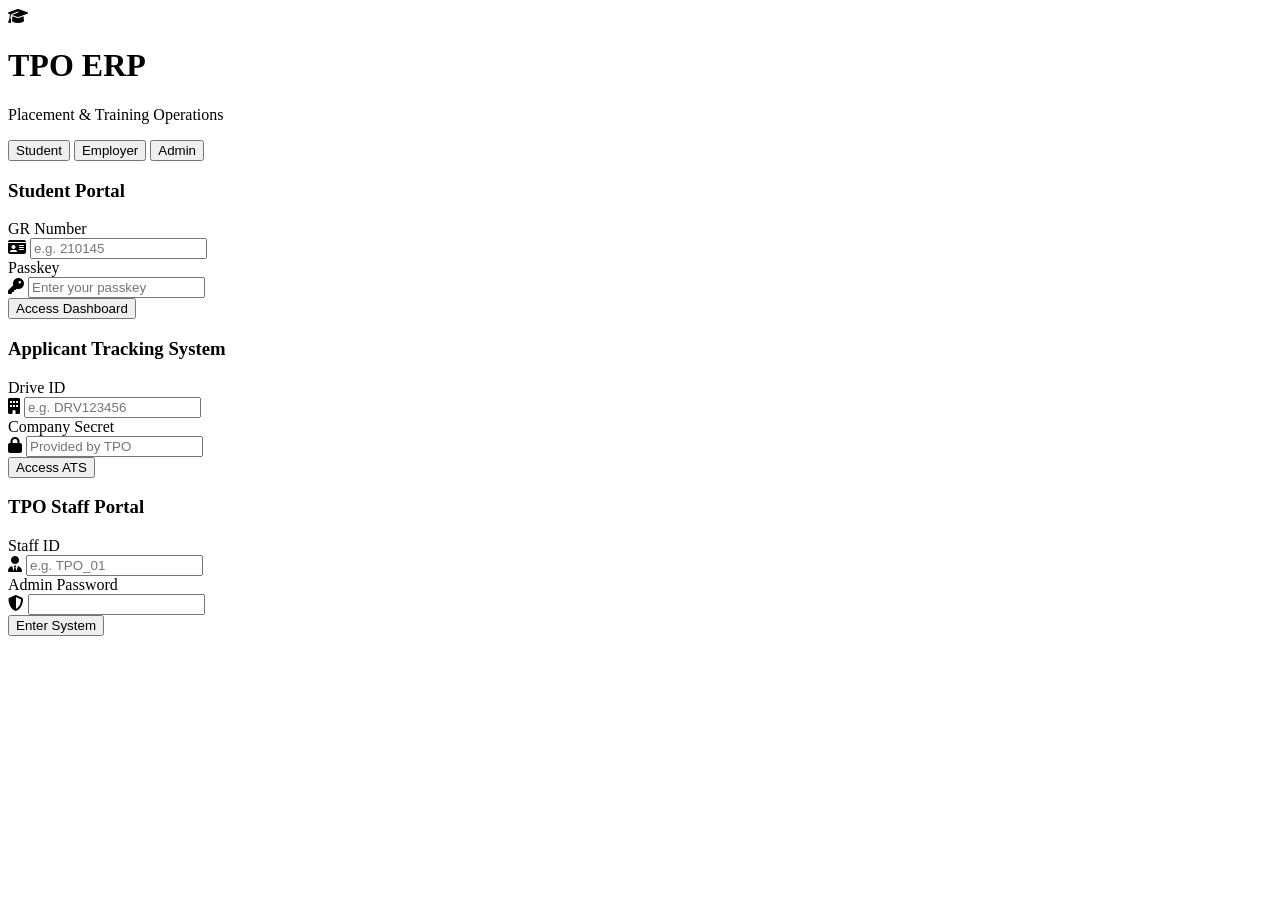
==== index.html @ 27590990 "Create index.html" ====
<!DOCTYPE html>
<html lang="en">
<head>
    <meta charset="UTF-8">
    <meta name="viewport" content="width=device-width, initial-scale=1.0">
    <title>TPO ERP - Secure Login</title>
    <!-- Link to the shared global CSS -->
    <link rel="stylesheet" href="shared/css/components.css">
    <link rel="stylesheet" href="shared/css/login.css">
    <link rel="stylesheet" href="https://cdnjs.cloudflare.com/ajax/libs/font-awesome/6.4.0/css/all.min.css">
</head>
<body class="login-bg">

    <div class="login-wrapper">
        <div class="login-brand">
            <i class="fas fa-graduation-cap"></i>
            <h1>TPO ERP</h1>
            <p>Placement & Training Operations</p>
        </div>

        <div class="login-card">
            <!-- Universal Tab Selector -->
            <div class="login-tabs">
                <button class="tab-btn active" data-target="studentForm">Student</button>
                <button class="tab-btn" data-target="employerForm">Employer</button>
                <button class="tab-btn" data-target="adminForm">Admin</button>
            </div>

            <div class="form-container">
                <!-- 1. Student Form -->
                <form id="studentForm" class="auth-form active">
                    <h3>Student Portal</h3>
                    <div class="form-group mb-3">
                        <label>GR Number</label>
                        <div class="input-icon">
                            <i class="fas fa-id-card"></i>
                            <input type="text" id="stuGr" class="form-control" placeholder="e.g. 210145" required>
                        </div>
                    </div>
                    <div class="form-group mb-3">
                        <label>Passkey</label>
                        <div class="input-icon">
                            <i class="fas fa-key"></i>
                            <input type="password" id="stuPass" class="form-control" placeholder="Enter your passkey" required>
                        </div>
                    </div>
                    <button type="submit" class="btn btn-primary w-100">Access Dashboard</button>
                </form>

                <!-- 2. Employer Form (Hidden initially) -->
                <form id="employerForm" class="auth-form">
                    <h3>Applicant Tracking System</h3>
                    <div class="form-group mb-3">
                        <label>Drive ID</label>
                        <div class="input-icon">
                            <i class="fas fa-building"></i>
                            <input type="text" id="empDrive" class="form-control" placeholder="e.g. DRV123456" required>
                        </div>
                    </div>
                    <div class="form-group mb-3">
                        <label>Company Secret</label>
                        <div class="input-icon">
                            <i class="fas fa-lock"></i>
                            <input type="password" id="empSecret" class="form-control" placeholder="Provided by TPO" required>
                        </div>
                    </div>
                    <button type="submit" class="btn btn-primary w-100">Access ATS</button>
                </form>

                <!-- 3. Admin Form (Hidden initially) -->
                <form id="adminForm" class="auth-form">
                    <h3>TPO Staff Portal</h3>
                    <div class="form-group mb-3">
                        <label>Staff ID</label>
                        <div class="input-icon">
                            <i class="fas fa-user-tie"></i>
                            <input type="text" id="adminId" class="form-control" placeholder="e.g. TPO_01" required>
                        </div>
                    </div>
                    <div class="form-group mb-3">
                        <label>Admin Password</label>
                        <div class="input-icon">
                            <i class="fas fa-shield-alt"></i>
                            <input type="password" id="adminPass" class="form-control" required>
                        </div>
                    </div>
                    <button type="submit" class="btn btn-primary w-100">Enter System</button>
                </form>
            </div>
        </div>
    </div>

    <!-- Unified Shared Scripts -->
    <script src="shared/js/api.js"></script>
    <script src="shared/js/auth.js"></script>
</body>
</html>
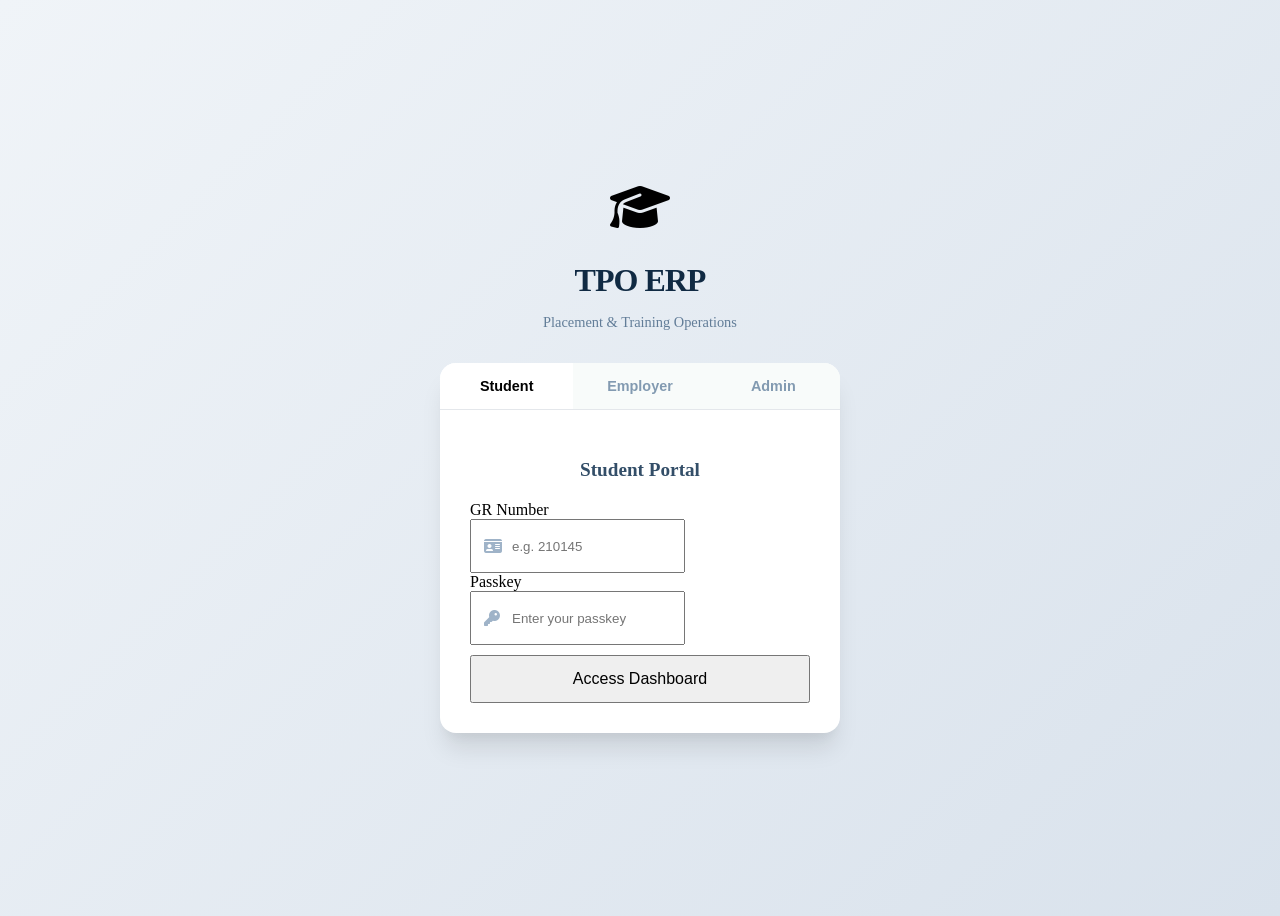
==== commit 546b84ed: "Update index.html" ====
--- a/index.html
+++ b/index.html
@@ -4,13 +4,11 @@
     <meta charset="UTF-8">
     <meta name="viewport" content="width=device-width, initial-scale=1.0">
     <title>TPO ERP - Secure Login</title>
-    <!-- Link to the shared global CSS -->
     <link rel="stylesheet" href="shared/css/components.css">
     <link rel="stylesheet" href="shared/css/login.css">
     <link rel="stylesheet" href="https://cdnjs.cloudflare.com/ajax/libs/font-awesome/6.4.0/css/all.min.css">
 </head>
 <body class="login-bg">
-
     <div class="login-wrapper">
         <div class="login-brand">
             <i class="fas fa-graduation-cap"></i>
@@ -19,7 +17,6 @@
         </div>
 
         <div class="login-card">
-            <!-- Universal Tab Selector -->
             <div class="login-tabs">
                 <button class="tab-btn active" data-target="studentForm">Student</button>
                 <button class="tab-btn" data-target="employerForm">Employer</button>
@@ -27,7 +24,7 @@
             </div>
 
             <div class="form-container">
-                <!-- 1. Student Form -->
+                <!-- Student Form -->
                 <form id="studentForm" class="auth-form active">
                     <h3>Student Portal</h3>
                     <div class="form-group mb-3">
@@ -47,7 +44,7 @@
                     <button type="submit" class="btn btn-primary w-100">Access Dashboard</button>
                 </form>
 
-                <!-- 2. Employer Form (Hidden initially) -->
+                <!-- Employer Form -->
                 <form id="employerForm" class="auth-form">
                     <h3>Applicant Tracking System</h3>
                     <div class="form-group mb-3">
@@ -67,7 +64,7 @@
                     <button type="submit" class="btn btn-primary w-100">Access ATS</button>
                 </form>
 
-                <!-- 3. Admin Form (Hidden initially) -->
+                <!-- Admin Form -->
                 <form id="adminForm" class="auth-form">
                     <h3>TPO Staff Portal</h3>
                     <div class="form-group mb-3">
@@ -89,8 +86,7 @@
             </div>
         </div>
     </div>
-
-    <!-- Unified Shared Scripts -->
+    
     <script src="shared/js/api.js"></script>
     <script src="shared/js/auth.js"></script>
 </body>
--- a/shared/css/login.css
+++ b/shared/css/login.css
@@ -0,0 +1,80 @@
+.login-bg {
+    background: linear-gradient(135deg, #f0f4f8 0%, #d9e2ec 100%);
+    display: flex;
+    justify-content: center;
+    align-items: center;
+    min-height: 100vh;
+}
+
+.login-wrapper {
+    width: 100%;
+    max-width: 400px;
+    padding: 20px;
+}
+
+.login-brand {
+    text-align: center;
+    margin-bottom: 2rem;
+    color: var(--primary-blue);
+}
+
+.login-brand i { font-size: 3rem; margin-bottom: 10px; }
+.login-brand h1 { font-size: 2rem; font-weight: 800; letter-spacing: -1px; color: #102a43; margin-bottom: 5px; }
+.login-brand p { color: #627d98; font-size: 0.9rem; font-weight: 500; }
+
+.login-card {
+    background: #ffffff;
+    border-radius: 16px;
+    box-shadow: 0 20px 25px -5px rgba(0, 0, 0, 0.1), 0 10px 10px -5px rgba(0, 0, 0, 0.04);
+    overflow: hidden;
+}
+
+/* Tab Styles */
+.login-tabs {
+    display: flex;
+    background: #f8fbfa;
+    border-bottom: 1px solid #e4e7eb;
+}
+.tab-btn {
+    flex: 1;
+    padding: 15px 0;
+    border: none;
+    background: transparent;
+    color: #829ab1;
+    font-weight: 600;
+    font-size: 0.9rem;
+    cursor: pointer;
+    transition: 0.3s;
+}
+.tab-btn:hover { color: var(--primary-blue); background: #f0f4f8; }
+.tab-btn.active {
+    color: var(--primary-blue);
+    border-bottom: 3px solid var(--primary-blue);
+    background: #ffffff;
+}
+
+/* Form Styles */
+.form-container { padding: 30px; }
+.auth-form { display: none; animation: fadeIn 0.4s ease-in-out; }
+.auth-form.active { display: block; }
+.auth-form h3 { margin-bottom: 20px; color: #334e68; font-size: 1.2rem; text-align: center; }
+
+/* Input Icons */
+.input-icon { position: relative; }
+.input-icon i {
+    position: absolute;
+    left: 14px;
+    top: 50%;
+    transform: translateY(-50%);
+    color: #9fb3c8;
+}
+.input-icon .form-control {
+    padding-left: 40px; /* Make room for the icon */
+    height: 48px;
+}
+.w-100 { width: 100%; height: 48px; font-size: 1rem; margin-top: 10px; }
+
+@keyframes fadeIn {
+    from { opacity: 0; transform: translateY(10px); }
+    to { opacity: 1; transform: translateY(0); }
+}
